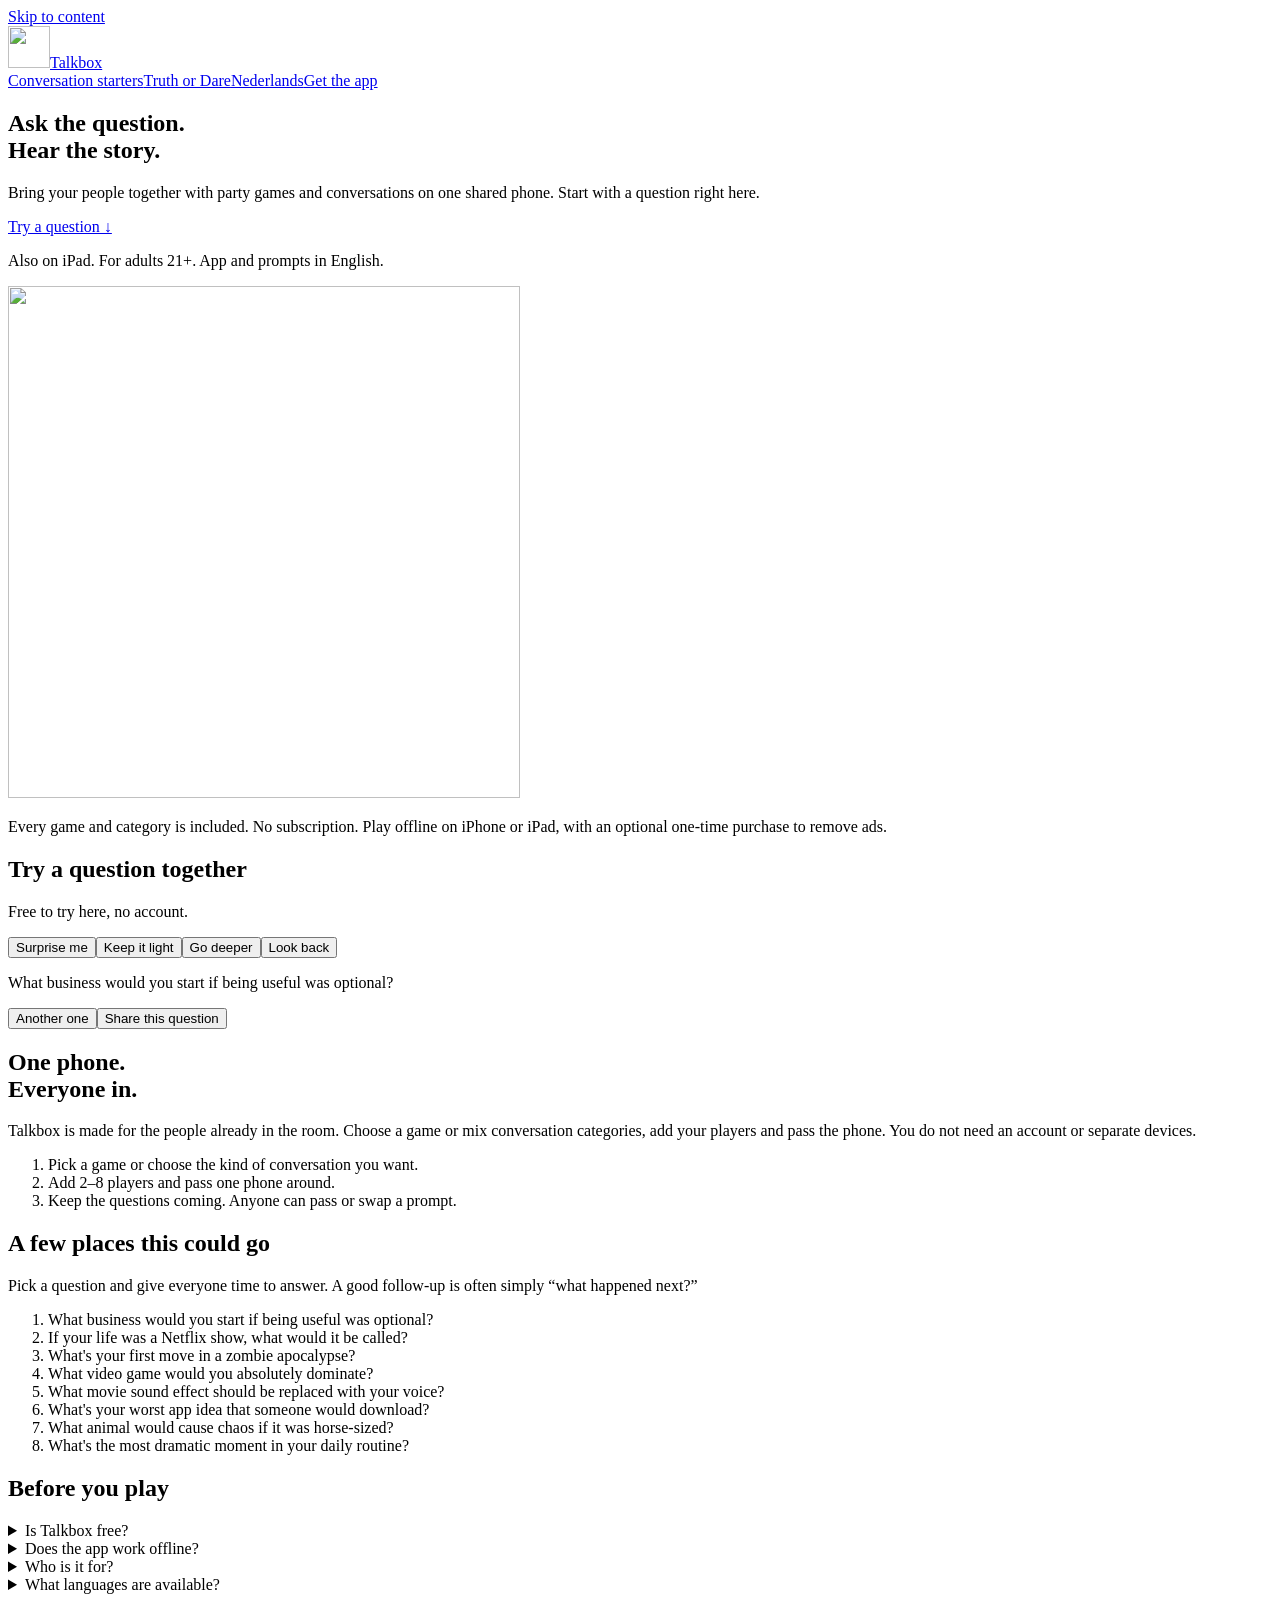
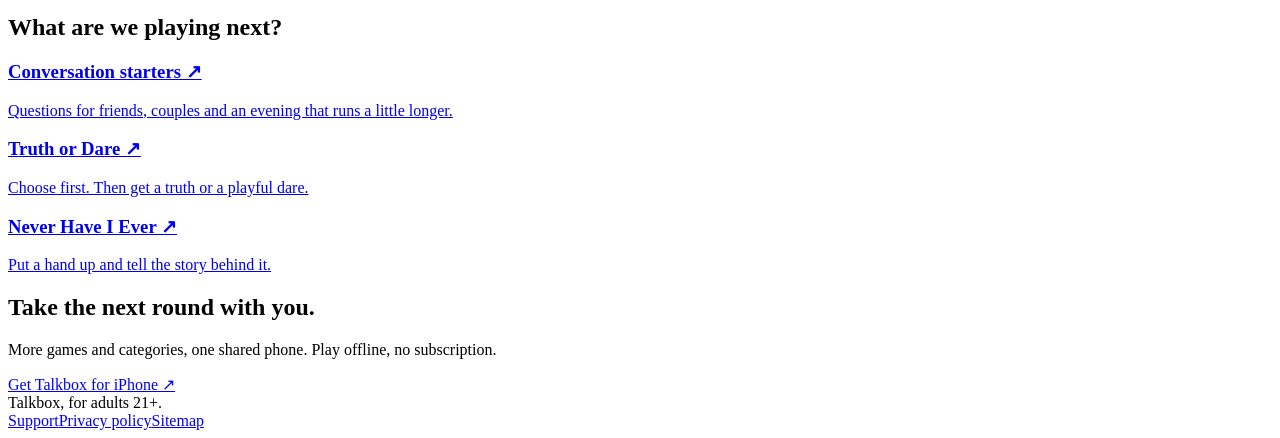
==== talkbox/index.html @ 6d873a42 "Publish Talkbox discovery site with playable question samples" ====
<!doctype html>
<html lang="en"><head><meta charset="utf-8"><meta name="viewport" content="width=device-width,initial-scale=1"><title>Talkbox, party games and conversation starters for iPhone</title><meta name="description" content="Bring your people together with party games and conversations on one shared phone. Start with a question right here."><meta name="theme-color" content="#d5ff36"><meta name="apple-itunes-app" content="app-id=6751890105"><link rel="canonical" href="https://samuwhale.github.io/Support/talkbox/"><link rel="alternate" hreflang="en" href="https://samuwhale.github.io/Support/talkbox/"><link rel="alternate" hreflang="nl" href="https://samuwhale.github.io/Support/talkbox/nl/"><link rel="alternate" hreflang="x-default" href="https://samuwhale.github.io/Support/talkbox/"><meta property="og:type" content="website"><meta property="og:site_name" content="Talkbox"><meta property="og:title" content="Talkbox, party games and conversation starters for iPhone"><meta property="og:description" content="Bring your people together with party games and conversations on one shared phone. Start with a question right here."><meta property="og:url" content="https://samuwhale.github.io/Support/talkbox/"><meta property="og:image" content="https://is1-ssl.mzstatic.com/image/thumb/Purple211/v4/10/4e/6f/104e6fd6-e16d-f9e9-7e6a-caffdc1fb745/AppIcon-0-0-1x_U007epad-0-1-85-220.png/512x512bb.jpg"><meta name="twitter:card" content="summary"><meta name="twitter:title" content="Talkbox, party games and conversation starters for iPhone"><link rel="icon" href="https://is1-ssl.mzstatic.com/image/thumb/Purple211/v4/10/4e/6f/104e6fd6-e16d-f9e9-7e6a-caffdc1fb745/AppIcon-0-0-1x_U007epad-0-1-85-220.png/512x512bb.jpg"><link rel="stylesheet" href="/Support/talkbox/assets/site.css"><script src="/Support/talkbox/assets/site.js" defer></script><script type="application/ld+json">{"@context": "https://schema.org", "@type": "MobileApplication", "name": "Talkbox", "url": "https://samuwhale.github.io/Support/talkbox/", "operatingSystem": "iOS, iPadOS", "applicationCategory": "GameApplication", "downloadUrl": "https://apps.apple.com/app/id6751890105", "inLanguage": "en", "offers": {"@type": "Offer", "price": "0", "priceCurrency": "USD"}}</script></head>
<body><a class="skip" href="#main">Skip to content</a><header class="wrap"><a class="brand" href="/Support/talkbox/"><img src="https://is1-ssl.mzstatic.com/image/thumb/Purple211/v4/10/4e/6f/104e6fd6-e16d-f9e9-7e6a-caffdc1fb745/AppIcon-0-0-1x_U007epad-0-1-85-220.png/512x512bb.jpg" alt="" width="42" height="42">Talkbox</a><nav class="nav" aria-label="Main navigation"><a class="desktop" href="/Support/talkbox/conversation-starters/">Conversation starters</a><a class="desktop" href="/Support/talkbox/truth-or-dare/">Truth or Dare</a><a class="language" href="/Support/talkbox/nl/" lang="nl">Nederlands</a><a class="button lime" href="https://apps.apple.com/app/id6751890105">Get the app</a></nav></header>
<main id="main"><div class="wrap"><section class="hero "><div><h1>Ask the question.<br>Hear the story.</h1><p>Bring your people together with party games and conversations on one shared phone. Start with a question right here.</p><a class="button" href="#play">Try a question ↓</a><p class="note">Also on iPad. For adults 21+. App and prompts in English.</p></div><div class="hero-aside"><img class="app-icon" src="https://is1-ssl.mzstatic.com/image/thumb/Purple211/v4/10/4e/6f/104e6fd6-e16d-f9e9-7e6a-caffdc1fb745/AppIcon-0-0-1x_U007epad-0-1-85-220.png/512x512bb.jpg" alt="" width="512" height="512"><p>Every game and category is included. No subscription. Play offline on iPhone or iPad, with an optional one-time purchase to remove ads.</p></div></section></div>
<section class="demo" id="play" aria-label="Question sampler" data-sampler><div class="wrap">
<div class="demo-top"><h2>Try a question together</h2><p>Free to try here, no account.</p></div>
<div class="decks" aria-label="Choose a prompt type"><button type="button" data-deck="all" aria-pressed="true">Surprise me</button><button type="button" data-deck="fun" aria-pressed="false">Keep it light</button><button type="button" data-deck="deep" aria-pressed="false">Go deeper</button><button type="button" data-deck="memories" aria-pressed="false">Look back</button></div>
<p class="question" data-question aria-live="polite" aria-atomic="true">What business would you start if being useful was optional?</p>
<div class="actions"><button class="button" type="button" data-next >Another one</button><button class="button quiet" type="button" data-share >Share this question</button></div>
<p class="share-status" data-status role="status"></p><noscript><p class="no-js">Read the examples below. Enable JavaScript to shuffle or share questions.</p></noscript>
</div></section><script id="sampler-data" type="application/json">{"prompts": [{"id": "13282c94-9e7c-5b7f-b29b-01f77c211cca", "text": "What business would you start if being useful was optional?", "deck": "fun"}, {"id": "90f98f2a-524c-fc1d-42aa-d8a92face2fe", "text": "If your life was a Netflix show, what would it be called?", "deck": "fun"}, {"id": "f42230d7-87cc-0ac1-541c-ae865963ab2f", "text": "What's your first move in a zombie apocalypse?", "deck": "fun"}, {"id": "020a7083-a51e-e161-2ea7-3bb213e3a2ce", "text": "What video game would you absolutely dominate?", "deck": "fun"}, {"id": "e6b5d7c6-bca6-a001-1cab-da93bccb9e67", "text": "What movie sound effect should be replaced with your voice?", "deck": "fun"}, {"id": "2a0dc33c-a6b3-7de9-2ee6-e57241b951fe", "text": "What's your worst app idea that someone would download?", "deck": "fun"}, {"id": "8f38a974-8189-03f9-81b6-2fe2f15b14f0", "text": "What animal would cause chaos if it was horse-sized?", "deck": "fun"}, {"id": "ed3c7c4f-7c88-40ba-c4f1-7a20b0d5d054", "text": "What's the most dramatic moment in your daily routine?", "deck": "fun"}, {"id": "29c7b92d-2bc6-2688-4223-e7730f3397ac", "text": "Has there been a belief in your life that recently changed?", "deck": "deep"}, {"id": "ad945a43-8d23-549c-b4fb-fdcc0c437348", "text": "What conversation changed a decision you were about to make?", "deck": "deep"}, {"id": "e65f49cd-009a-591e-b741-feb7b13f7165", "text": "When did sticking to a principle cost you something?", "deck": "deep"}, {"id": "a8c23010-638c-5884-9bc2-2605559f5038", "text": "What habit would you be glad to see a younger person pick up from you?", "deck": "deep"}, {"id": "3b78de61-f498-5dc4-89eb-616d1ae05b9c", "text": "What advice made more sense once you had lived on your own?", "deck": "deep"}, {"id": "3ddff93a-faaa-539b-ac7d-b5f51be23f6e", "text": "What have you recently made time for that used to come last?", "deck": "deep"}, {"id": "54c35f44-fe14-beef-488f-86a94e30730e", "text": "What question would you ask if you were guaranteed a true answer?", "deck": "deep"}, {"id": "d5965c49-c478-5b13-b290-9fc683c2a410", "text": "When did a stranger make a difficult day easier?", "deck": "deep"}, {"id": "609f4660-3baa-5a7b-9bf4-52905f828626", "text": "What object would immediately tell someone which years you grew up in?", "deck": "memories"}, {"id": "e186873a-2bd7-ff93-74bb-86df266a1783", "text": "What toy completely defined your childhood?", "deck": "memories"}, {"id": "6be5d82a-7034-ca35-c31f-c0e38add0bbd", "text": "What song instantly transports you to middle school?", "deck": "memories"}, {"id": "741851b2-6b1f-f84d-ffbd-7bdf4c3ed1ba", "text": "What childhood myth did you believe way too long?", "deck": "memories"}, {"id": "7afcc010-2d6d-1b5c-0ccc-2454dc22754e", "text": "What family tradition do you miss most?", "deck": "memories"}, {"id": "e62795f9-5668-0436-aba7-d3f05a49d05e", "text": "What smell instantly brings back childhood memories?", "deck": "memories"}, {"id": "a939d987-8444-3601-2561-9a49ddfac41c", "text": "What was on your childhood bedroom walls?", "deck": "memories"}, {"id": "9b44f74b-1432-7184-b3a6-e871d65198ae", "text": "What's your best childhood birthday memory?", "deck": "memories"}], "labels": {"copied": "Question and link copied.", "copyLink": "Open this question", "fallback": "Copy this link to share the question:", "choose": "Truth or dare?"}, "initialDeck": "all", "chooseFirst": false}</script>
<section class="wrap reading"><h2>One phone.<br>Everyone in.</h2><div><p>Talkbox is made for the people already in the room. Choose a game or mix conversation categories, add your players and pass the phone. You do not need an account or separate devices.</p><ol class="steps"><li>Pick a game or choose the kind of conversation you want.</li><li>Add 2–8 players and pass one phone around.</li><li>Keep the questions coming. Anyone can pass or swap a prompt.</li></ol></div></section>
<section class="wrap all-prompts" id="all-questions"><h2>A few places this could go</h2><p>Pick a question and give everyone time to answer. A good follow-up is often simply “what happened next?”</p><ol class="prompt-list"><li>What business would you start if being useful was optional?</li><li>If your life was a Netflix show, what would it be called?</li><li>What&#x27;s your first move in a zombie apocalypse?</li><li>What video game would you absolutely dominate?</li><li>What movie sound effect should be replaced with your voice?</li><li>What&#x27;s your worst app idea that someone would download?</li><li>What animal would cause chaos if it was horse-sized?</li><li>What&#x27;s the most dramatic moment in your daily routine?</li></ol></section>
<section class="wrap reading faq"><h2>Before you play</h2><div><details><summary>Is Talkbox free?</summary><p>Every game, category and level is included. There are ads, with an optional one-time purchase to remove them. There is no subscription.</p></details><details><summary>Does the app work offline?</summary><p>Yes. The iPhone and iPad app works offline for gameplay. Ads and purchases need an internet connection. This website needs a connection to load.</p></details><details><summary>Who is it for?</summary><p>Talkbox is for adults 21+. The app contains mature themes. These web samples use a selection of Light party prompts and conversation questions.</p></details><details><summary>What languages are available?</summary><p>The app interface and all in-app prompts are in English. The Dutch page introduces the same English app.</p></details></div></section>
<section class="wrap browse"><h2>What are we playing next?</h2><div class="browse-list"><a href="/Support/talkbox/conversation-starters/"><h3>Conversation starters ↗</h3><p>Questions for friends, couples and an evening that runs a little longer.</p></a><a href="/Support/talkbox/truth-or-dare/"><h3>Truth or Dare ↗</h3><p>Choose first. Then get a truth or a playful dare.</p></a><a href="/Support/talkbox/never-have-i-ever/"><h3>Never Have I Ever ↗</h3><p>Put a hand up and tell the story behind it.</p></a></div></section>
<section class="bottom-cta"><div class="wrap"><div><h2>Take the next round with you.</h2><p>More games and categories, one shared phone. Play offline, no subscription.</p></div><a class="button" href="https://apps.apple.com/app/id6751890105">Get Talkbox for iPhone ↗</a></div></section></main>
<footer class="wrap"><span>Talkbox, for adults 21+.</span><nav aria-label="Footer"><a href="https://samuwhale.github.io/Support/">Support</a><a href="https://samuwhale.github.io/Support/privacy-policy">Privacy policy</a><a href="/Support/talkbox/sitemap.xml">Sitemap</a></nav></footer></body></html>
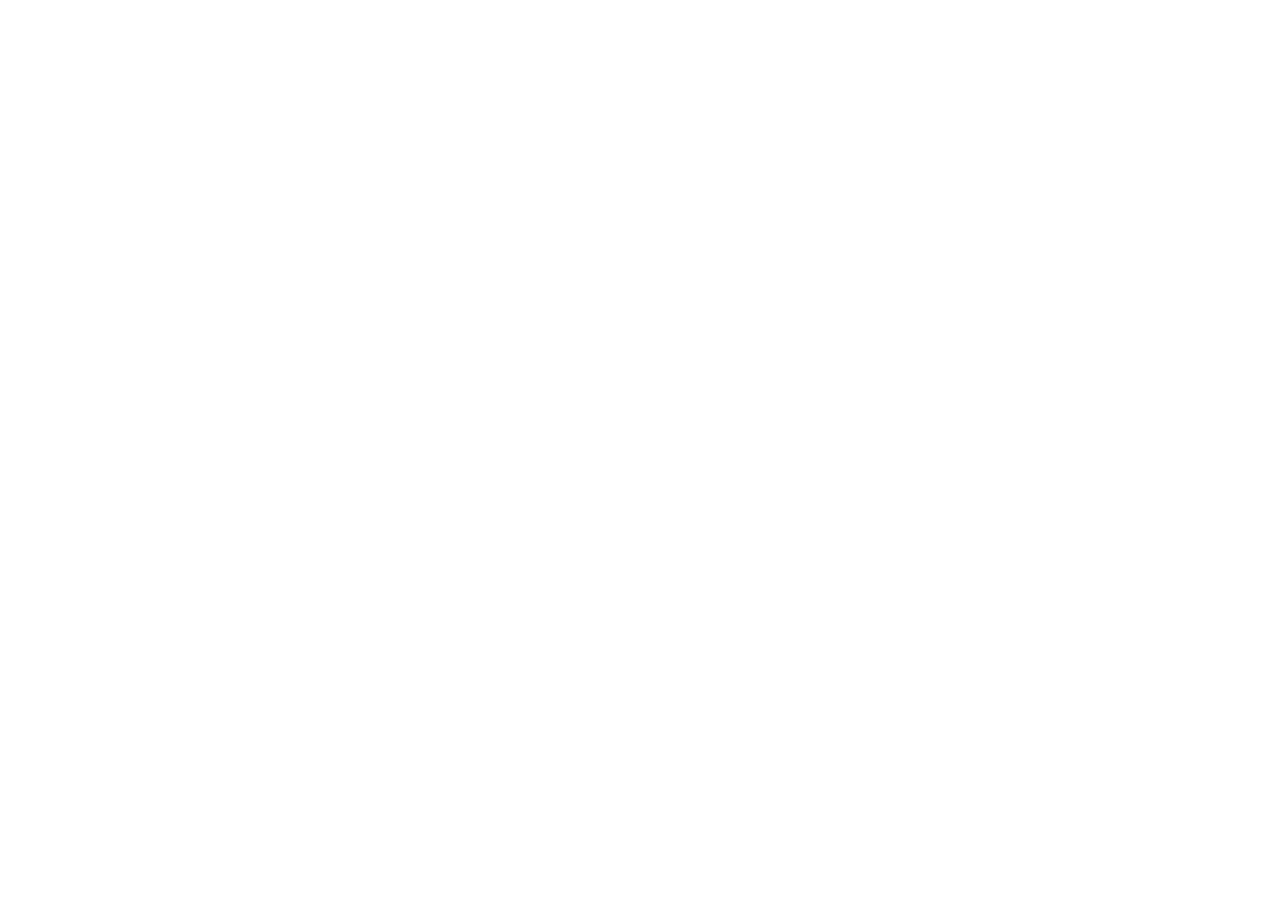
==== commit fb067daf: "Redirect Talkbox discovery to its existing spithorst.net site" ====
--- a/talkbox/index.html
+++ b/talkbox/index.html
@@ -1,17 +1,2 @@
 <!doctype html>
-<html lang="en"><head><meta charset="utf-8"><meta name="viewport" content="width=device-width,initial-scale=1"><title>Talkbox, party games and conversation starters for iPhone</title><meta name="description" content="Bring your people together with party games and conversations on one shared phone. Start with a question right here."><meta name="theme-color" content="#d5ff36"><meta name="apple-itunes-app" content="app-id=6751890105"><link rel="canonical" href="https://samuwhale.github.io/Support/talkbox/"><link rel="alternate" hreflang="en" href="https://samuwhale.github.io/Support/talkbox/"><link rel="alternate" hreflang="nl" href="https://samuwhale.github.io/Support/talkbox/nl/"><link rel="alternate" hreflang="x-default" href="https://samuwhale.github.io/Support/talkbox/"><meta property="og:type" content="website"><meta property="og:site_name" content="Talkbox"><meta property="og:title" content="Talkbox, party games and conversation starters for iPhone"><meta property="og:description" content="Bring your people together with party games and conversations on one shared phone. Start with a question right here."><meta property="og:url" content="https://samuwhale.github.io/Support/talkbox/"><meta property="og:image" content="https://is1-ssl.mzstatic.com/image/thumb/Purple211/v4/10/4e/6f/104e6fd6-e16d-f9e9-7e6a-caffdc1fb745/AppIcon-0-0-1x_U007epad-0-1-85-220.png/512x512bb.jpg"><meta name="twitter:card" content="summary"><meta name="twitter:title" content="Talkbox, party games and conversation starters for iPhone"><link rel="icon" href="https://is1-ssl.mzstatic.com/image/thumb/Purple211/v4/10/4e/6f/104e6fd6-e16d-f9e9-7e6a-caffdc1fb745/AppIcon-0-0-1x_U007epad-0-1-85-220.png/512x512bb.jpg"><link rel="stylesheet" href="/Support/talkbox/assets/site.css"><script src="/Support/talkbox/assets/site.js" defer></script><script type="application/ld+json">{"@context": "https://schema.org", "@type": "MobileApplication", "name": "Talkbox", "url": "https://samuwhale.github.io/Support/talkbox/", "operatingSystem": "iOS, iPadOS", "applicationCategory": "GameApplication", "downloadUrl": "https://apps.apple.com/app/id6751890105", "inLanguage": "en", "offers": {"@type": "Offer", "price": "0", "priceCurrency": "USD"}}</script></head>
-<body><a class="skip" href="#main">Skip to content</a><header class="wrap"><a class="brand" href="/Support/talkbox/"><img src="https://is1-ssl.mzstatic.com/image/thumb/Purple211/v4/10/4e/6f/104e6fd6-e16d-f9e9-7e6a-caffdc1fb745/AppIcon-0-0-1x_U007epad-0-1-85-220.png/512x512bb.jpg" alt="" width="42" height="42">Talkbox</a><nav class="nav" aria-label="Main navigation"><a class="desktop" href="/Support/talkbox/conversation-starters/">Conversation starters</a><a class="desktop" href="/Support/talkbox/truth-or-dare/">Truth or Dare</a><a class="language" href="/Support/talkbox/nl/" lang="nl">Nederlands</a><a class="button lime" href="https://apps.apple.com/app/id6751890105">Get the app</a></nav></header>
-<main id="main"><div class="wrap"><section class="hero "><div><h1>Ask the question.<br>Hear the story.</h1><p>Bring your people together with party games and conversations on one shared phone. Start with a question right here.</p><a class="button" href="#play">Try a question ↓</a><p class="note">Also on iPad. For adults 21+. App and prompts in English.</p></div><div class="hero-aside"><img class="app-icon" src="https://is1-ssl.mzstatic.com/image/thumb/Purple211/v4/10/4e/6f/104e6fd6-e16d-f9e9-7e6a-caffdc1fb745/AppIcon-0-0-1x_U007epad-0-1-85-220.png/512x512bb.jpg" alt="" width="512" height="512"><p>Every game and category is included. No subscription. Play offline on iPhone or iPad, with an optional one-time purchase to remove ads.</p></div></section></div>
-<section class="demo" id="play" aria-label="Question sampler" data-sampler><div class="wrap">
-<div class="demo-top"><h2>Try a question together</h2><p>Free to try here, no account.</p></div>
-<div class="decks" aria-label="Choose a prompt type"><button type="button" data-deck="all" aria-pressed="true">Surprise me</button><button type="button" data-deck="fun" aria-pressed="false">Keep it light</button><button type="button" data-deck="deep" aria-pressed="false">Go deeper</button><button type="button" data-deck="memories" aria-pressed="false">Look back</button></div>
-<p class="question" data-question aria-live="polite" aria-atomic="true">What business would you start if being useful was optional?</p>
-<div class="actions"><button class="button" type="button" data-next >Another one</button><button class="button quiet" type="button" data-share >Share this question</button></div>
-<p class="share-status" data-status role="status"></p><noscript><p class="no-js">Read the examples below. Enable JavaScript to shuffle or share questions.</p></noscript>
-</div></section><script id="sampler-data" type="application/json">{"prompts": [{"id": "13282c94-9e7c-5b7f-b29b-01f77c211cca", "text": "What business would you start if being useful was optional?", "deck": "fun"}, {"id": "90f98f2a-524c-fc1d-42aa-d8a92face2fe", "text": "If your life was a Netflix show, what would it be called?", "deck": "fun"}, {"id": "f42230d7-87cc-0ac1-541c-ae865963ab2f", "text": "What's your first move in a zombie apocalypse?", "deck": "fun"}, {"id": "020a7083-a51e-e161-2ea7-3bb213e3a2ce", "text": "What video game would you absolutely dominate?", "deck": "fun"}, {"id": "e6b5d7c6-bca6-a001-1cab-da93bccb9e67", "text": "What movie sound effect should be replaced with your voice?", "deck": "fun"}, {"id": "2a0dc33c-a6b3-7de9-2ee6-e57241b951fe", "text": "What's your worst app idea that someone would download?", "deck": "fun"}, {"id": "8f38a974-8189-03f9-81b6-2fe2f15b14f0", "text": "What animal would cause chaos if it was horse-sized?", "deck": "fun"}, {"id": "ed3c7c4f-7c88-40ba-c4f1-7a20b0d5d054", "text": "What's the most dramatic moment in your daily routine?", "deck": "fun"}, {"id": "29c7b92d-2bc6-2688-4223-e7730f3397ac", "text": "Has there been a belief in your life that recently changed?", "deck": "deep"}, {"id": "ad945a43-8d23-549c-b4fb-fdcc0c437348", "text": "What conversation changed a decision you were about to make?", "deck": "deep"}, {"id": "e65f49cd-009a-591e-b741-feb7b13f7165", "text": "When did sticking to a principle cost you something?", "deck": "deep"}, {"id": "a8c23010-638c-5884-9bc2-2605559f5038", "text": "What habit would you be glad to see a younger person pick up from you?", "deck": "deep"}, {"id": "3b78de61-f498-5dc4-89eb-616d1ae05b9c", "text": "What advice made more sense once you had lived on your own?", "deck": "deep"}, {"id": "3ddff93a-faaa-539b-ac7d-b5f51be23f6e", "text": "What have you recently made time for that used to come last?", "deck": "deep"}, {"id": "54c35f44-fe14-beef-488f-86a94e30730e", "text": "What question would you ask if you were guaranteed a true answer?", "deck": "deep"}, {"id": "d5965c49-c478-5b13-b290-9fc683c2a410", "text": "When did a stranger make a difficult day easier?", "deck": "deep"}, {"id": "609f4660-3baa-5a7b-9bf4-52905f828626", "text": "What object would immediately tell someone which years you grew up in?", "deck": "memories"}, {"id": "e186873a-2bd7-ff93-74bb-86df266a1783", "text": "What toy completely defined your childhood?", "deck": "memories"}, {"id": "6be5d82a-7034-ca35-c31f-c0e38add0bbd", "text": "What song instantly transports you to middle school?", "deck": "memories"}, {"id": "741851b2-6b1f-f84d-ffbd-7bdf4c3ed1ba", "text": "What childhood myth did you believe way too long?", "deck": "memories"}, {"id": "7afcc010-2d6d-1b5c-0ccc-2454dc22754e", "text": "What family tradition do you miss most?", "deck": "memories"}, {"id": "e62795f9-5668-0436-aba7-d3f05a49d05e", "text": "What smell instantly brings back childhood memories?", "deck": "memories"}, {"id": "a939d987-8444-3601-2561-9a49ddfac41c", "text": "What was on your childhood bedroom walls?", "deck": "memories"}, {"id": "9b44f74b-1432-7184-b3a6-e871d65198ae", "text": "What's your best childhood birthday memory?", "deck": "memories"}], "labels": {"copied": "Question and link copied.", "copyLink": "Open this question", "fallback": "Copy this link to share the question:", "choose": "Truth or dare?"}, "initialDeck": "all", "chooseFirst": false}</script>
-<section class="wrap reading"><h2>One phone.<br>Everyone in.</h2><div><p>Talkbox is made for the people already in the room. Choose a game or mix conversation categories, add your players and pass the phone. You do not need an account or separate devices.</p><ol class="steps"><li>Pick a game or choose the kind of conversation you want.</li><li>Add 2–8 players and pass one phone around.</li><li>Keep the questions coming. Anyone can pass or swap a prompt.</li></ol></div></section>
-<section class="wrap all-prompts" id="all-questions"><h2>A few places this could go</h2><p>Pick a question and give everyone time to answer. A good follow-up is often simply “what happened next?”</p><ol class="prompt-list"><li>What business would you start if being useful was optional?</li><li>If your life was a Netflix show, what would it be called?</li><li>What&#x27;s your first move in a zombie apocalypse?</li><li>What video game would you absolutely dominate?</li><li>What movie sound effect should be replaced with your voice?</li><li>What&#x27;s your worst app idea that someone would download?</li><li>What animal would cause chaos if it was horse-sized?</li><li>What&#x27;s the most dramatic moment in your daily routine?</li></ol></section>
-<section class="wrap reading faq"><h2>Before you play</h2><div><details><summary>Is Talkbox free?</summary><p>Every game, category and level is included. There are ads, with an optional one-time purchase to remove them. There is no subscription.</p></details><details><summary>Does the app work offline?</summary><p>Yes. The iPhone and iPad app works offline for gameplay. Ads and purchases need an internet connection. This website needs a connection to load.</p></details><details><summary>Who is it for?</summary><p>Talkbox is for adults 21+. The app contains mature themes. These web samples use a selection of Light party prompts and conversation questions.</p></details><details><summary>What languages are available?</summary><p>The app interface and all in-app prompts are in English. The Dutch page introduces the same English app.</p></details></div></section>
-<section class="wrap browse"><h2>What are we playing next?</h2><div class="browse-list"><a href="/Support/talkbox/conversation-starters/"><h3>Conversation starters ↗</h3><p>Questions for friends, couples and an evening that runs a little longer.</p></a><a href="/Support/talkbox/truth-or-dare/"><h3>Truth or Dare ↗</h3><p>Choose first. Then get a truth or a playful dare.</p></a><a href="/Support/talkbox/never-have-i-ever/"><h3>Never Have I Ever ↗</h3><p>Put a hand up and tell the story behind it.</p></a></div></section>
-<section class="bottom-cta"><div class="wrap"><div><h2>Take the next round with you.</h2><p>More games and categories, one shared phone. Play offline, no subscription.</p></div><a class="button" href="https://apps.apple.com/app/id6751890105">Get Talkbox for iPhone ↗</a></div></section></main>
-<footer class="wrap"><span>Talkbox, for adults 21+.</span><nav aria-label="Footer"><a href="https://samuwhale.github.io/Support/">Support</a><a href="https://samuwhale.github.io/Support/privacy-policy">Privacy policy</a><a href="/Support/talkbox/sitemap.xml">Sitemap</a></nav></footer></body></html>+<html lang="en"><head><meta charset="utf-8"><meta name="viewport" content="width=device-width,initial-scale=1"><title>Talkbox has moved</title><link rel="canonical" href="https://spithorst.net/talkbox/"><script>location.replace("https://spithorst.net/talkbox/" + location.search + location.hash);</script><meta http-equiv="refresh" content="0; url=https://spithorst.net/talkbox/"></head><body><p>Talkbox is now at <a href="https://spithorst.net/talkbox/">https://spithorst.net/talkbox/</a>.</p></body></html>
